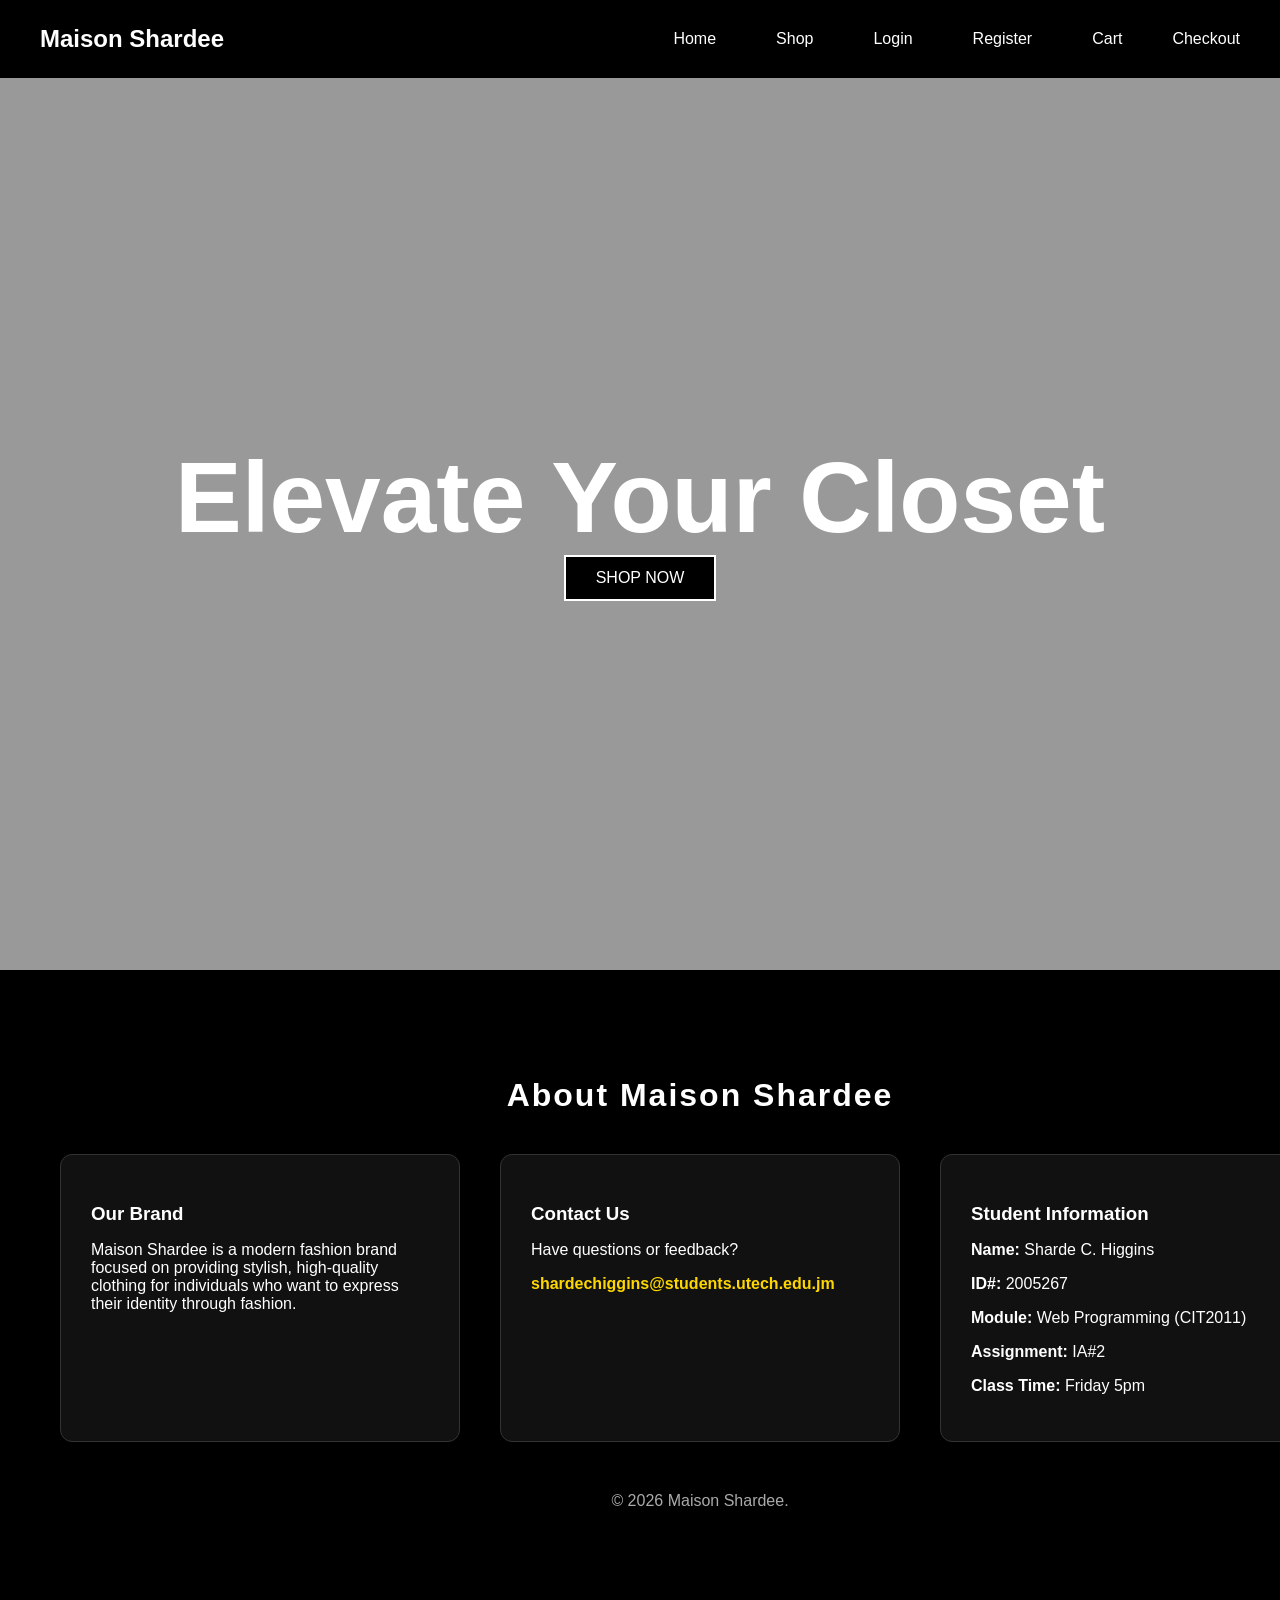
==== index.html @ 11ec28f5 "Rename Index.html to index.html" ====
<!DOCTYPE html>
<html>
<head>
    <title>Maison Shardee</title>
    <link rel="stylesheet" href="../Style.css">
</head>
<body>

<!-- NAVBAR -->
<nav class="navbar">
  <div class="navbar__container">
    <a href="index.html" id="navbar__logo">Maison Shardee</a>

    <ul class="navbar__menu">
      <li class="navbar__item"><a href="index.html" class="navbar__link">Home</a></li>
      <li class="navbar__item"><a href="products.html" class="navbar__link">Shop</a></li>
      <li class="navbar__item"><a href="login.html" class="navbar__link">Login</a></li>
      <li class="navbar__item"><a href="register.html" class="navbar__link">Register</a></li>
      <li class="navbar__item"><a href="cart.html" class="navbar__link">Cart</a></li>
      <li class="navbar__btn"><a href="checkout.html" class="button">Checkout</a></li>
    </ul>
  </div>
</nav>

<!-- HERO SECTION -->
<section class="hero">
    <div class="hero-overlay">
        <h1>Elevate Your Closet</h1>
        <button onclick="goToShop()">SHOP NOW</button>
    </div>
</section>

<!-- ABOUT SECTION -->
<section class="about-home">

    <h2>About Maison Shardee</h2>

    <div class="about-content">

        <div class="about-block">
            <h3>Our Brand</h3>
            <p>
                Maison Shardee is a modern fashion brand focused on providing stylish,
                high-quality clothing for individuals who want to express their identity
                through fashion.
            </p>
        </div>

        <div class="about-block">
            <h3>Contact Us</h3>
            <p>Have questions or feedback?</p>
            <a href="mailto:shardechiggins@students.utech.edu.jm">
                shardechiggins@students.utech.edu.jm
            </a>
        </div>

        <div class="about-block">
    <h3>Student Information</h3>
    <p><strong>Name:</strong> Sharde C. Higgins</p>
    <p><strong>ID#:</strong> 2005267</p>
    <p><strong>Module:</strong> Web Programming (CIT2011)</p>
    <p><strong>Assignment:</strong> IA#2</p>
    <p><strong>Class Time:</strong> Friday 5pm</p>

</div>

    </div>

    <div class="footer-bottom">
        <p>© 2026 Maison Shardee.</p>
    </div>

</section>

<!-- SCRIPT -->
<script src="../script.js"></script>

</body>
</html>
---- Style.css ----
body {
    font-family: Arial, sans-serif;
    margin: 0;
    background-color: white;
    color: black;
    padding-top: 70px;
}

/* Header & Nav bar */
header {
    display: flex;
    justify-content: space-between;
    padding: 15px;
    background: black;
}

nav a {
    margin: 10px;
    color: white;
    text-decoration: none;
}

nav a:hover {
    color: gold;
}

#navbar__logo {
    color: white;
    font-size: 24px;
    text-decoration: none;
    font-weight: bold;
}

.navbar__container {
    display: flex;
    justify-content: space-between;
    align-items: center;
    flex-wrap: wrap;
}

.navbar__menu {
    display: flex;
    list-style: none;
    margin: 0;
    padding: 0;
    gap: 20px;
    flex-wrap: wrap;
}

.navbar__item {
    margin: 0 10px;
}

.navbar {
    background: black;
    padding: 15px 30px;
    position: fixed; 
    top: 0;
    left: 0;
    width: 100%;
    z-index: 1000;
    box-sizing: border-box;
}

/* Hero Section */
.hero {
    height: 100vh;
    background-image: url("../Assets/mainpagepic.jpeg");
    background-size: contain;
    background-position: center;
    position: relative;
}

.hero::before {
    content: "";
    position: absolute;
    top: 0;
    left: 0;
    width: 100%;
    height: 100%;
    background: rgba(0,0,0,0.4); 
}

/* Text over image */
.hero-overlay {
    position: relative;
    z-index: 2;
    height: 100%;
    display: flex;
    flex-direction: column;
    justify-content: center;
    align-items: center;
}

/* Big text */
.hero-overlay h1 {
    font-size: 100px;
    color: white;
    margin: 0;
}

/* Button */
.hero-overlay button {
    padding: 12px 30px;
    background: black;
    color: white;
    border: 2px solid white;
    font-size: 16px;
}

.hero-overlay button:hover {
    background: gold;
    color: black;
}

/* Buttons */
button {
    padding: 10px 20px;
    background: gold;
    border: none;
    cursor: pointer;
}

button:hover {
    background: #e6c200;
}

/* Products */
.products-container {
    display: grid;
    grid-template-columns: repeat(auto-fit, minmax(280px, 1fr));
    gap: 40px;
    padding: 60px 80px;
    background: #f5f5f5; 
}

/* Product Card */
.product {
    background: white;
    padding: 20px;
    border-radius: 12px;
    text-align: center;

    box-shadow: 0 6px 15px rgba(0,0,0,0.08);
    transition: 0.3s ease;
}

.product:hover {
    transform: translateY(-6px);
}

/* Product Img */
.product img {
    width: 100%;
    height: 350px;
    object-fit: contain;
    border-radius: 8px;
}

/* Cart */
#cart-items {
    margin: 20px;
    padding: 15px;
    background: #1a1a1a;
    border-radius: 10px;
    color: white;
}

#cart-items p {
    margin: 10px 0;
    color: white;
    border-bottom: 1px solid #444;
    padding: 5px 0;
}

/* Login & Register */
form {
    max-width: 300px;
    margin: 50px auto;
    text-align: center;
}

input {
    width: 100%;
    padding: 8px;
    margin-bottom: 10px;
}

/* Responsive Design */
@media (max-width: 768px) {
    .products-container {
        grid-template-columns: 1fr;
    }
}

/* About Home */
.about-home {
    width: 100%;
    margin: 0;
    padding: 80px 60px;

    background: #000;      /* full black */
    color: #fff;           /* white text */
}

/* Title */
.about-home h2 {
    text-align: center;
    margin-bottom: 40px;
    font-size: 32px;
    letter-spacing: 2px;
}

/* Flex */
.about-content {
    display: flex;
    justify-content: center;
    gap: 40px;
    flex-wrap: wrap;
}

/* Inner blocks */
.about-block {
    flex: 1;
    max-width: 400px;

    background: #111;              /* dark grey box */
    padding: 30px;
    border-radius: 12px;

    border: 1px solid #333;
    transition: 0.3s ease;
}

/* Hover effect */
.about-block:hover {
    transform: translateY(-6px);
    border-color: gold;
}

/* Text */
.about-block h3 {
    margin-bottom: 15px;
}

/* Email link */
.about-block a {
    color: gold;
    text-decoration: none;
    font-weight: bold;
}

.about-block a:hover {
    text-decoration: underline;
}

/* Footer */
.about-home .footer-bottom {
    text-align: center;
    margin-top: 50px;
    color: #aaa;
}
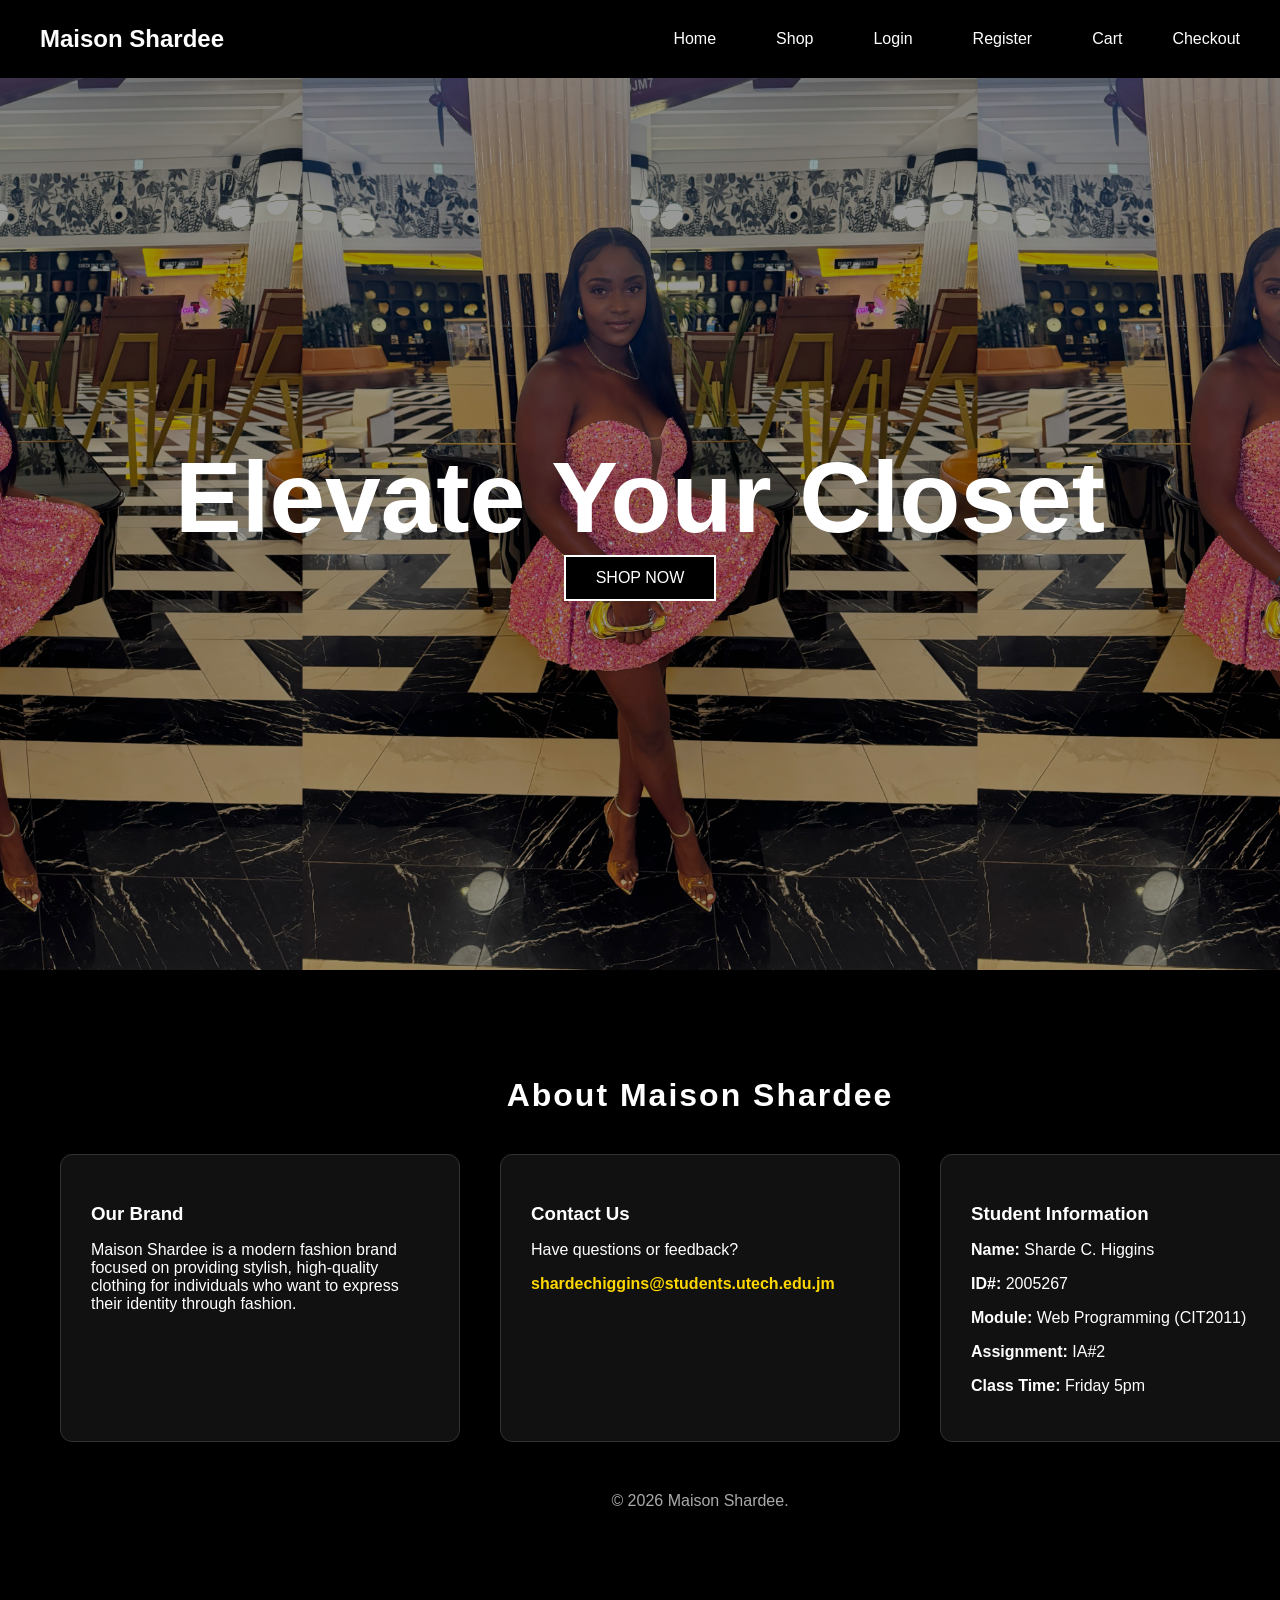
==== commit fb4b9988: "Update index.html" ====
--- a/index.html
+++ b/index.html
@@ -2,7 +2,7 @@
 <html>
 <head>
     <title>Maison Shardee</title>
-    <link rel="stylesheet" href="../Style.css">
+    <link rel="stylesheet" href="style.css">
 </head>
 <body>
 
@@ -73,7 +73,7 @@
 </section>
 
 <!-- SCRIPT -->
-<script src="../script.js"></script>
+<script src="script.js"></script>
 
 </body>
 </html>
--- a/style.css
+++ b/style.css
@@ -0,0 +1,262 @@
+body {
+    font-family: Arial, sans-serif;
+    margin: 0;
+    background-color: white;
+    color: black;
+    padding-top: 70px;
+}
+
+/* Header & Nav bar */
+header {
+    display: flex;
+    justify-content: space-between;
+    padding: 15px;
+    background: black;
+}
+
+nav a {
+    margin: 10px;
+    color: white;
+    text-decoration: none;
+}
+
+nav a:hover {
+    color: gold;
+}
+
+#navbar__logo {
+    color: white;
+    font-size: 24px;
+    text-decoration: none;
+    font-weight: bold;
+}
+
+.navbar__container {
+    display: flex;
+    justify-content: space-between;
+    align-items: center;
+    flex-wrap: wrap;
+}
+
+.navbar__menu {
+    display: flex;
+    list-style: none;
+    margin: 0;
+    padding: 0;
+    gap: 20px;
+    flex-wrap: wrap;
+}
+
+.navbar__item {
+    margin: 0 10px;
+}
+
+.navbar {
+    background: black;
+    padding: 15px 30px;
+    position: fixed; 
+    top: 0;
+    left: 0;
+    width: 100%;
+    z-index: 1000;
+    box-sizing: border-box;
+}
+
+/* Hero Section */
+.hero {
+    height: 100vh;
+    background-image: url("mainpagepic.jpeg");
+    background-size: contain;
+    background-position: center;
+    position: relative;
+}
+
+.hero::before {
+    content: "";
+    position: absolute;
+    top: 0;
+    left: 0;
+    width: 100%;
+    height: 100%;
+    background: rgba(0,0,0,0.4); 
+}
+
+/* Text over image */
+.hero-overlay {
+    position: relative;
+    z-index: 2;
+    height: 100%;
+    display: flex;
+    flex-direction: column;
+    justify-content: center;
+    align-items: center;
+}
+
+/* Big text */
+.hero-overlay h1 {
+    font-size: 100px;
+    color: white;
+    margin: 0;
+}
+
+/* Button */
+.hero-overlay button {
+    padding: 12px 30px;
+    background: black;
+    color: white;
+    border: 2px solid white;
+    font-size: 16px;
+}
+
+.hero-overlay button:hover {
+    background: gold;
+    color: black;
+}
+
+/* Buttons */
+button {
+    padding: 10px 20px;
+    background: gold;
+    border: none;
+    cursor: pointer;
+}
+
+button:hover {
+    background: #e6c200;
+}
+
+/* Products */
+.products-container {
+    display: grid;
+    grid-template-columns: repeat(auto-fit, minmax(280px, 1fr));
+    gap: 40px;
+    padding: 60px 80px;
+    background: #f5f5f5; 
+}
+
+/* Product Card */
+.product {
+    background: white;
+    padding: 20px;
+    border-radius: 12px;
+    text-align: center;
+
+    box-shadow: 0 6px 15px rgba(0,0,0,0.08);
+    transition: 0.3s ease;
+}
+
+.product:hover {
+    transform: translateY(-6px);
+}
+
+/* Product Img */
+.product img {
+    width: 100%;
+    height: 350px;
+    object-fit: contain;
+    border-radius: 8px;
+}
+
+/* Cart */
+#cart-items {
+    margin: 20px;
+    padding: 15px;
+    background: #1a1a1a;
+    border-radius: 10px;
+    color: white;
+}
+
+#cart-items p {
+    margin: 10px 0;
+    color: white;
+    border-bottom: 1px solid #444;
+    padding: 5px 0;
+}
+
+/* Login & Register */
+form {
+    max-width: 300px;
+    margin: 50px auto;
+    text-align: center;
+}
+
+input {
+    width: 100%;
+    padding: 8px;
+    margin-bottom: 10px;
+}
+
+/* Responsive Design */
+@media (max-width: 768px) {
+    .products-container {
+        grid-template-columns: 1fr;
+    }
+}
+
+/* About Home */
+.about-home {
+    width: 100%;
+    margin: 0;
+    padding: 80px 60px;
+
+    background: #000;      /* full black */
+    color: #fff;           /* white text */
+}
+
+/* Title */
+.about-home h2 {
+    text-align: center;
+    margin-bottom: 40px;
+    font-size: 32px;
+    letter-spacing: 2px;
+}
+
+/* Flex */
+.about-content {
+    display: flex;
+    justify-content: center;
+    gap: 40px;
+    flex-wrap: wrap;
+}
+
+/* Inner blocks */
+.about-block {
+    flex: 1;
+    max-width: 400px;
+
+    background: #111;              /* dark grey box */
+    padding: 30px;
+    border-radius: 12px;
+
+    border: 1px solid #333;
+    transition: 0.3s ease;
+}
+
+/* Hover effect */
+.about-block:hover {
+    transform: translateY(-6px);
+    border-color: gold;
+}
+
+/* Text */
+.about-block h3 {
+    margin-bottom: 15px;
+}
+
+/* Email link */
+.about-block a {
+    color: gold;
+    text-decoration: none;
+    font-weight: bold;
+}
+
+.about-block a:hover {
+    text-decoration: underline;
+}
+
+/* Footer */
+.about-home .footer-bottom {
+    text-align: center;
+    margin-top: 50px;
+    color: #aaa;
+}
